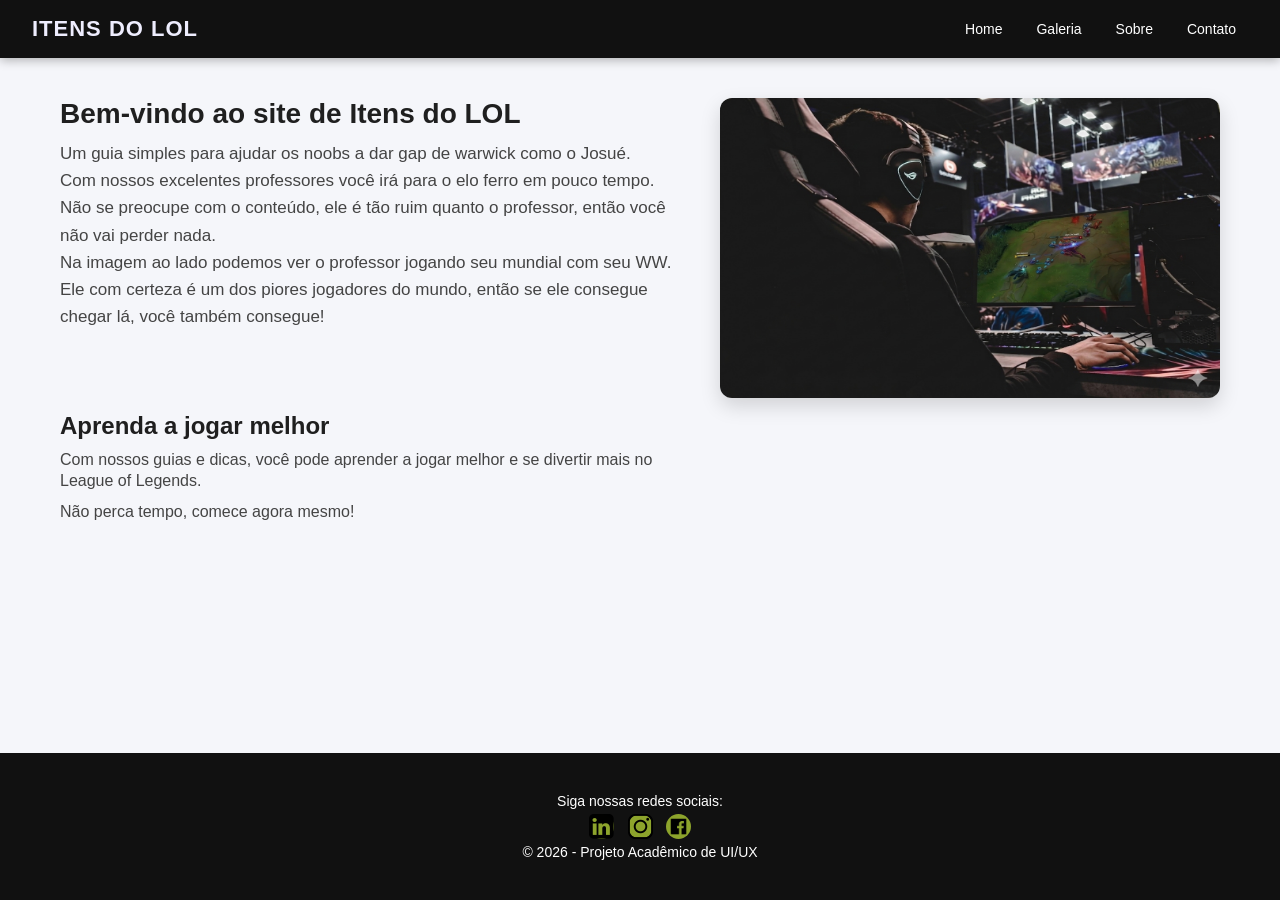
==== index.html @ 5c0b37f9 "Adição redes socias no footer das páginas" ====
<!DOCTYPE html>
<html lang="pt-br">
<head>
  <meta charset="UTF-8">
  <meta name="viewport" content="width=device-width, initial-scale=1.0">
  <title>LoL</title>
  <link rel="stylesheet" href="css/style.css">
</head>

<body>

<header>
  <div class="container-header">
    <h1 class="logo">ITENS DO LOL</h1>

    <nav>
      <ul>
        <li><a href="index.html">Home</a></li>
        <li><a href="pages/galeria.html">Galeria</a></li>
        <li><a href="pages/sobre.html">Sobre</a></li>
        <li><a href="pages/contato.html">Contato</a></li>
      </ul>
    </nav>
  </div>
</header>

<main>

<section id="home" class="card-home">
  <div class="home-conteudo">

    <div class="texto">
      <h2>Bem-vindo ao site de Itens do LOL</h2>
      <p>Um guia simples para ajudar os noobs a dar gap de warwick como o Josué.</p>
      <p>Com nossos excelentes professores você irá para o elo ferro em pouco tempo.
         Não se preocupe com o conteúdo, ele é tão ruim quanto o professor, então você não vai perder nada.
      </p>
      <p>
         Na imagem ao lado podemos ver o professor jogando seu mundial com seu WW.
         Ele com certeza é um dos piores jogadores do mundo, então se ele consegue chegar lá, você também consegue!
      </p>
    </div>

    <div class="worlds">
      <img src="assets/josuelol.png" alt="Gameplay">
    </div>

  </div>

  <div class="texto-baixo">
    <h2>Aprenda a jogar melhor</h2>
    <p>Com nossos guias e dicas, você pode aprender a jogar melhor e se divertir mais no League of Legends.</p>
    <p>Não perca tempo, comece agora mesmo!</p>
  </div>

</section>

</main>

<footer>
      <footer>
      <div class="redes-sociais">
        <p>Siga nossas redes sociais:</p>
        <a href="https://linkedin.com" target="_blank"><i class="fab fa-linkedin"><img src="/assets/link.png" alt=""></i></a>
        <a href="https://instagram.com" target="_blank"><i class="fab fa-instagram"><img src="/assets/insta.png"
              alt=""></i></a>
        <a href="https://facebook.com" target="_blank"><i class="fab fa-facebook"><img src="/assets/face.png" alt=""></i></a>
      </div>
      <p>© 2026 - Projeto Acadêmico de UI/UX</p>
    </footer>
</footer>

</body>
</html>
---- css/style.css ----
* {
  margin: 0;
  padding: 0;
  box-sizing: border-box;
  font-family: Arial, sans-serif;
}

body {
  display: flex;
  flex-direction: column;
  min-height: 100vh;
  background: #f5f6fa;
  color: #1f1f1f;
}

header {
  background: #111;
  position: sticky;
  top: 0;
  z-index: 1000;
  box-shadow: 0 2px 10px rgba(0,0,0,0.3);
}

.container-header {
  display: flex;
  justify-content: space-between;
  align-items: center;
  padding: 1rem 2rem;
}

.logo {
  color: #EEEDFE;
  font-size: 22px;
  font-weight: 600;
  letter-spacing: 1px;
}

nav ul {
  list-style: none;
  display: flex;
  gap: 10px;
}

nav a {
  color: white;
  text-decoration: none;
  padding: 6px 12px;
  border-radius: 6px;
  transition: 0.2s ease;
  font-size: 14px;
}

nav a:hover {
  background: #fff;
  color: #000;
}

main {
  flex: 1;
}

.card-home {
  padding: 40px 20px;
  max-width: 1200px;
  margin: auto;
}

.home-conteudo {
  display: flex;
  gap: 40px;
  align-items: flex-start;
  margin-bottom: 10px;
}

.texto {
  flex: 1;
  max-width: 80ch;
}

.home-conteudo h2 {
  font-size: 28px;
  margin-bottom: 10px;
}

.home-conteudo p {
  font-size: 17px;
  line-height: 1.6;
  color: #444;
}

.worlds {
  flex: 0 0 auto;
}

.worlds img {
  width: 500px;
  height: 300px;
  border-radius: 12px;
  box-shadow: 0 8px 20px rgba(0,0,0,0.15);
}

.texto-baixo {
  max-width: 600px;
}

.texto-baixo p {
  font-size: 16px;
  line-height: 1.3;
  color: #444;
  margin-top:10px;
}


.section {
  padding: 50px 20px;
  max-width: 900px;
  margin: auto;
}

.section h2 {
  font-size: 26px;
  margin-bottom: 15px;
}

.section p {
  line-height: 1.6;
  color: #444;
  margin-bottom: 10px;
}

.contato-box {
  background: #111;
  color: white;
  padding: 20px;
  border-radius: 10px;
  margin: 20px 0;
  line-height: 1.6;
}

form {
  display: flex;
  flex-direction: column;
  gap: 12px;
  margin-top: 15px;
}

input,
textarea {
  padding: 10px;
  border-radius: 6px;
  border: 1px solid #ddd;
  outline: none;
  font-size: 14px;
}

input:focus,
textarea:focus {
  border-color: #111;
}

button {
  padding: 10px;
  background: #111;
  color: white;
  border: none;
  border-radius: 6px;
  cursor: pointer;
  font-weight: bold;
  transition: 0.2s;
}

button:hover {
  background: #333;
}

footer {
  text-align: center;
  padding: 20px;
  background: #111;
  color: white;
  margin-top: auto;
  font-size: 14px;
}

.gap {
  width: 100%;
  height: 150px;
  border-radius: 10px;
  cursor: pointer;
  box-shadow: 0 8px 20px rgba(0,0,0,0.15);
}

.galeria {
  padding: 50px 20px;
  max-width: 1000px;
  margin: auto;
  text-align: center;
}

.lista-itens {
  list-style: none;
  display: grid;
  grid-template-columns: repeat(auto-fit, minmax(150px, 1fr));
  gap: 20px;
  margin-top: 20px;
}

.item {
  position: relative;
  overflow: hidden;
  border-radius: 10px;
  cursor: pointer;
}

.item img {
  width: 225px;
  height: 225px;
  display: block;
  transition: 0.3s ease;
}

.item:hover img {
  transform: scale(1.1);
}
.redes-sociais i {
  font-size: 24px;
  color: white;
  background-color: #8da42c; 
  width: 25px;
  height: 25px;
  border-radius: 50%; 
  display: inline-flex;
  align-items: center;
  justify-content: center;
  margin: 5px;
  transition: 0.3s;
}

.redes-sociais img {
  width: 25px;
  height: 25px;
}
.redes-sociais i:hover {
  filter: brightness(1.2); 
}
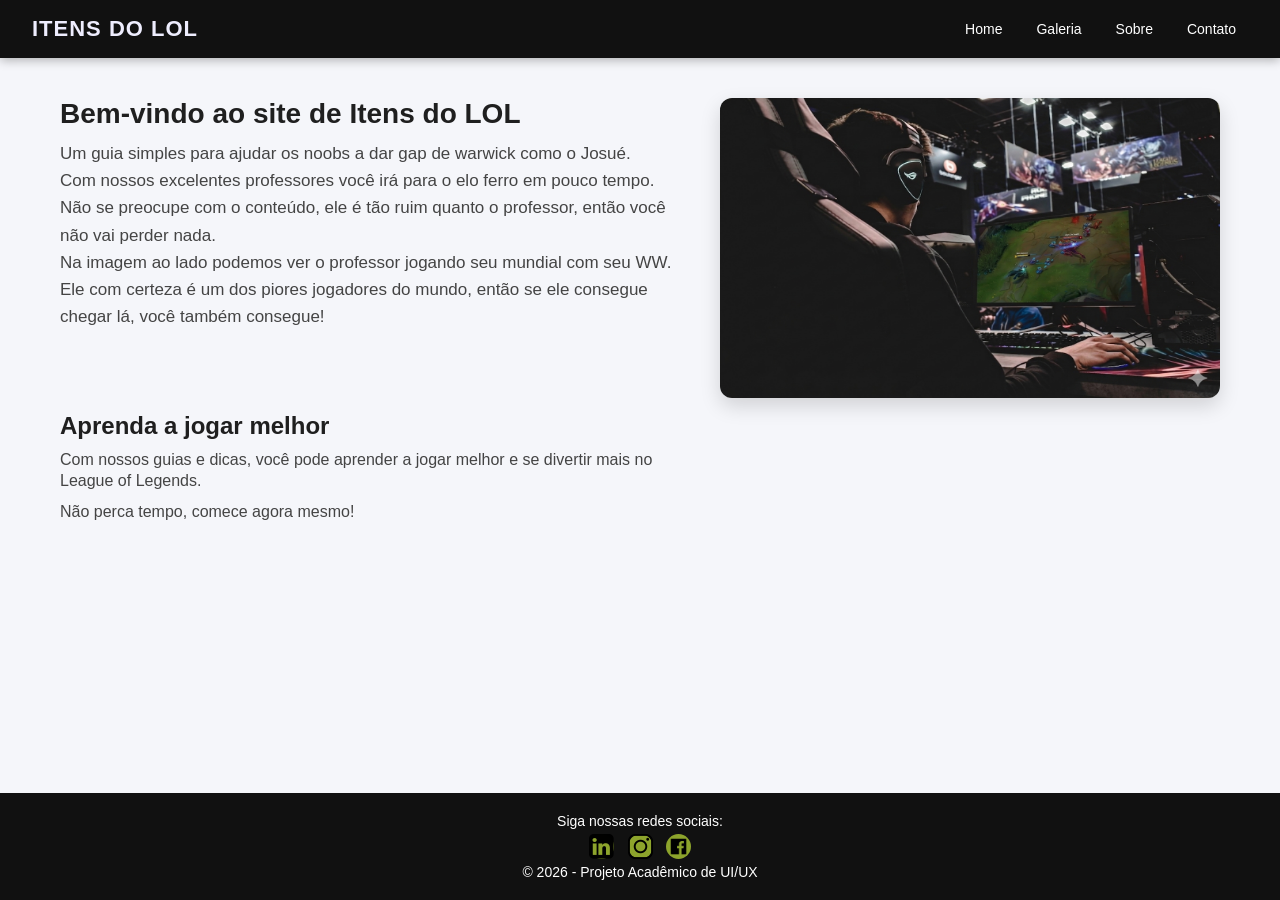
==== commit 20134d56: "fix: correção do footer e adição de imagens ao projeto adicionei links de redes sociais e imagens ao" ====
--- a/index.html
+++ b/index.html
@@ -57,7 +57,6 @@
 
 </main>
 
-<footer>
       <footer>
       <div class="redes-sociais">
         <p>Siga nossas redes sociais:</p>
@@ -68,7 +67,6 @@
       </div>
       <p>© 2026 - Projeto Acadêmico de UI/UX</p>
     </footer>
-</footer>
 
 </body>
 </html>
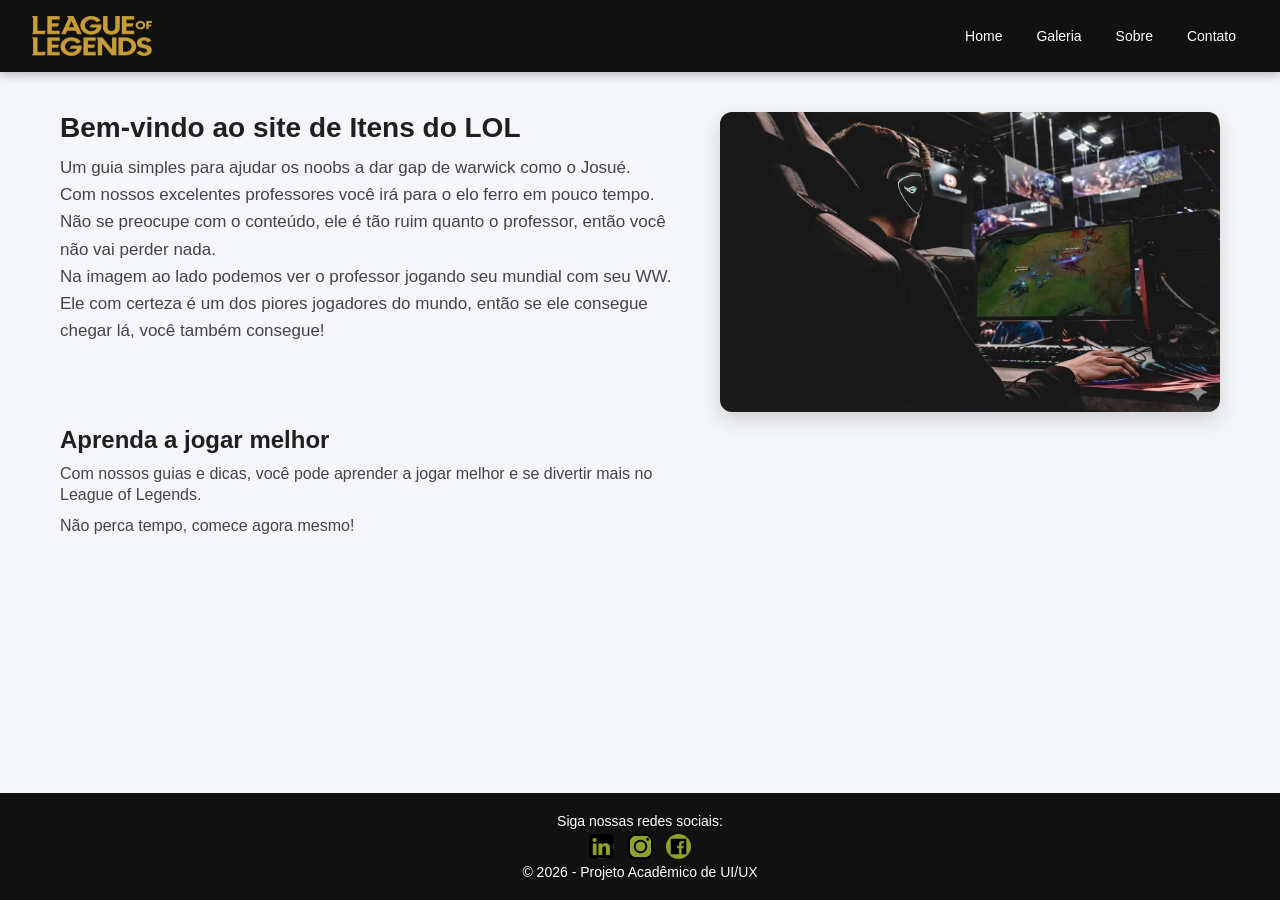
==== commit 885b18d8: "feat: colocado logo do LOL" ====
--- a/index.html
+++ b/index.html
@@ -11,8 +11,9 @@
 
 <header>
   <div class="container-header">
-    <h1 class="logo">ITENS DO LOL</h1>
 
+    <img class="logo" src="assets/logo-lol.png" alt="logo do lol">
+    
     <nav>
       <ul>
         <li><a href="index.html">Home</a></li>
@@ -60,10 +61,10 @@
       <footer>
       <div class="redes-sociais">
         <p>Siga nossas redes sociais:</p>
-        <a href="https://linkedin.com" target="_blank"><i class="fab fa-linkedin"><img src="/assets/link.png" alt=""></i></a>
-        <a href="https://instagram.com" target="_blank"><i class="fab fa-instagram"><img src="/assets/insta.png"
+        <a href="https://linkedin.com" target="_blank"><i class="fab fa-linkedin"><img src="assets/link.png" alt=""></i></a>
+        <a href="https://instagram.com" target="_blank"><i class="fab fa-instagram"><img src="assets/insta.png"
               alt=""></i></a>
-        <a href="https://facebook.com" target="_blank"><i class="fab fa-facebook"><img src="/assets/face.png" alt=""></i></a>
+        <a href="https://facebook.com" target="_blank"><i class="fab fa-facebook"><img src="assets/face.png" alt=""></i></a>
       </div>
       <p>© 2026 - Projeto Acadêmico de UI/UX</p>
     </footer>
--- a/css/style.css
+++ b/css/style.css
@@ -29,10 +29,8 @@
 }
 
 .logo {
-  color: #EEEDFE;
-  font-size: 22px;
-  font-weight: 600;
-  letter-spacing: 1px;
+  width: 120px;
+  height: 40px;
 }
 
 nav ul {
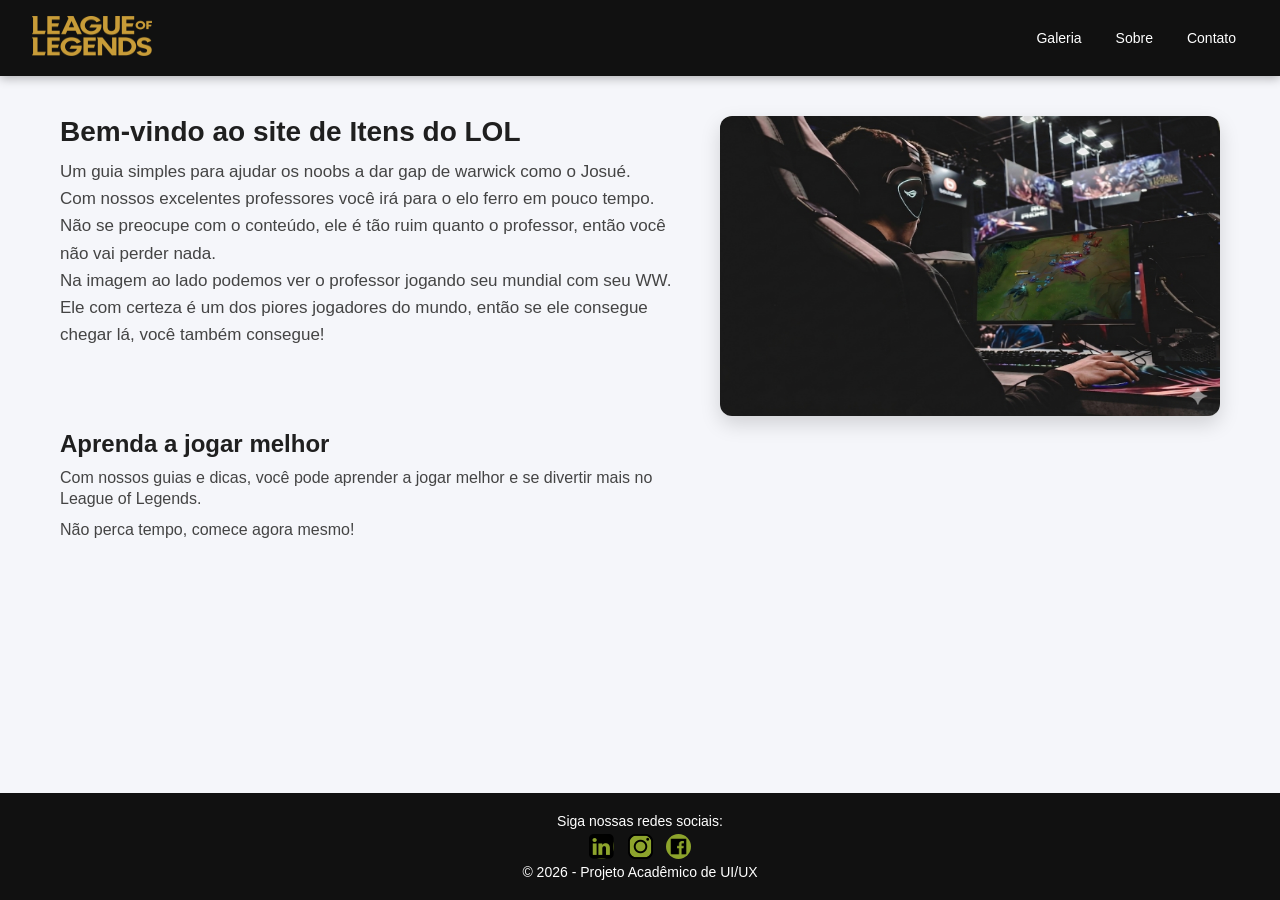
==== commit 94067d36: "feat: link nas logos para o home" ====
--- a/index.html
+++ b/index.html
@@ -12,11 +12,15 @@
 <header>
   <div class="container-header">
 
+    <a href="index.html">
+
     <img class="logo" src="assets/logo-lol.png" alt="logo do lol">
     
+    </a>
+
     <nav>
       <ul>
-        <li><a href="index.html">Home</a></li>
+
         <li><a href="pages/galeria.html">Galeria</a></li>
         <li><a href="pages/sobre.html">Sobre</a></li>
         <li><a href="pages/contato.html">Contato</a></li>
--- a/css/style.css
+++ b/css/style.css
@@ -31,7 +31,13 @@
 .logo {
   width: 120px;
   height: 40px;
-}
+  transition: transform 0.3s ease;
+}
+
+.logo:hover {
+  transform: scale(1.1);
+}
+
 
 nav ul {
   list-style: none;
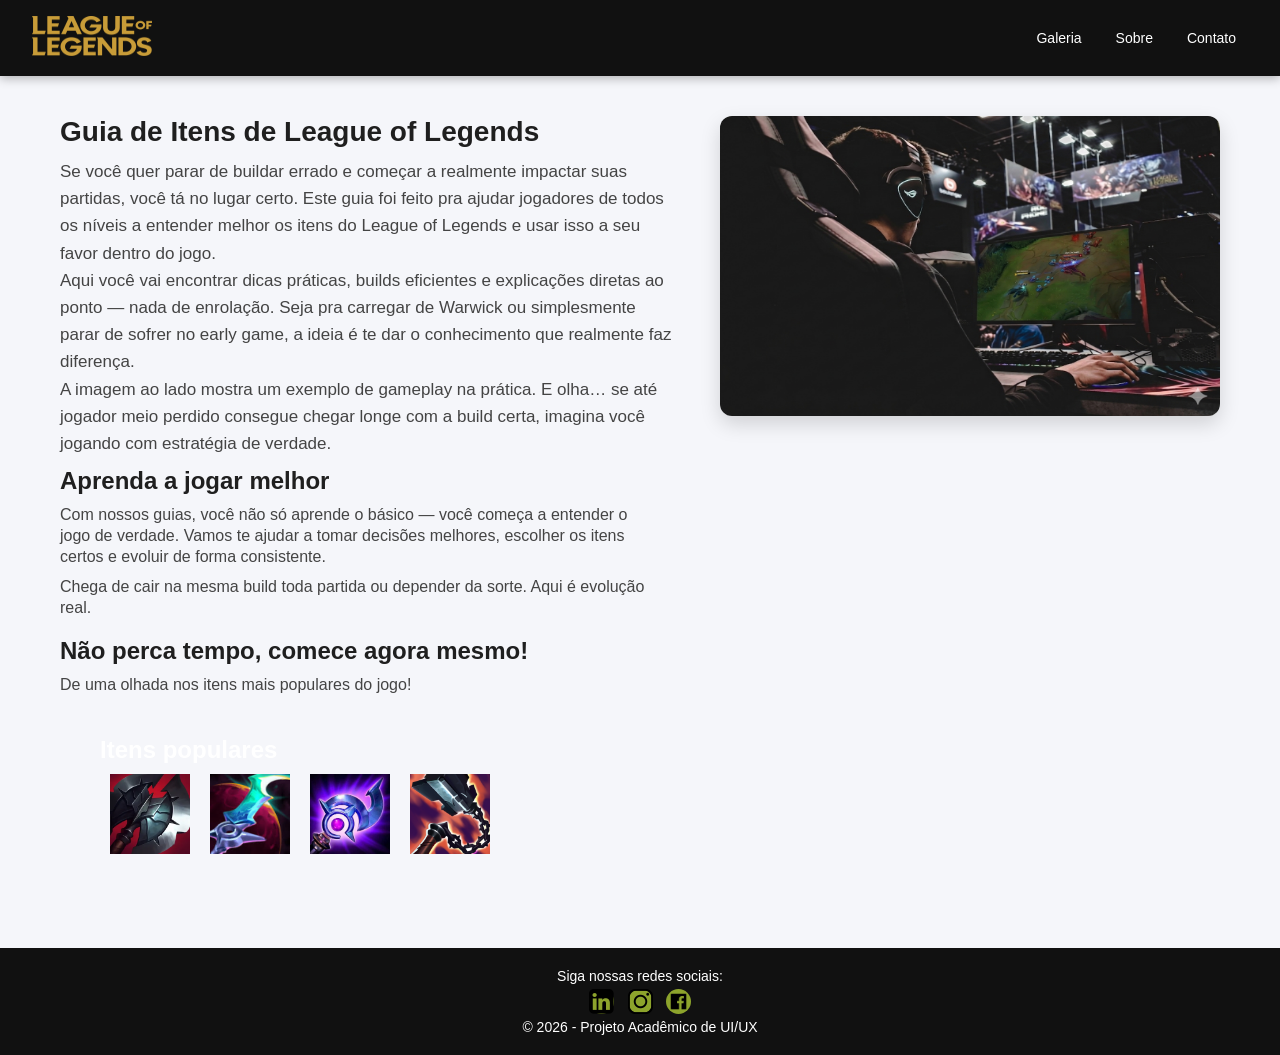
==== commit c747df19: "Feat: arrumado o texto da pagina inicial e colocado principais itens." ====
--- a/index.html
+++ b/index.html
@@ -35,14 +35,12 @@
   <div class="home-conteudo">
 
     <div class="texto">
-      <h2>Bem-vindo ao site de Itens do LOL</h2>
-      <p>Um guia simples para ajudar os noobs a dar gap de warwick como o Josué.</p>
-      <p>Com nossos excelentes professores você irá para o elo ferro em pouco tempo.
-         Não se preocupe com o conteúdo, ele é tão ruim quanto o professor, então você não vai perder nada.
+      <h2>Guia de Itens de League of Legends</h2>
+      <p>Se você quer parar de buildar errado e começar a realmente impactar suas partidas, você tá no lugar certo. Este guia foi feito pra ajudar jogadores de todos os níveis a entender melhor os itens do League of Legends e usar isso a seu favor dentro do jogo.</p>
+      <p>Aqui você vai encontrar dicas práticas, builds eficientes e explicações diretas ao ponto — nada de enrolação. Seja pra carregar de Warwick ou simplesmente parar de sofrer no early game, a ideia é te dar o conhecimento que realmente faz diferença.
       </p>
       <p>
-         Na imagem ao lado podemos ver o professor jogando seu mundial com seu WW.
-         Ele com certeza é um dos piores jogadores do mundo, então se ele consegue chegar lá, você também consegue!
+         A imagem ao lado mostra um exemplo de gameplay na prática. E olha… se até jogador meio perdido consegue chegar longe com a build certa, imagina você jogando com estratégia de verdade.
       </p>
     </div>
 
@@ -54,8 +52,30 @@
 
   <div class="texto-baixo">
     <h2>Aprenda a jogar melhor</h2>
-    <p>Com nossos guias e dicas, você pode aprender a jogar melhor e se divertir mais no League of Legends.</p>
-    <p>Não perca tempo, comece agora mesmo!</p>
+    <p>Com nossos guias, você não só aprende o básico — você começa a entender o jogo de verdade. Vamos te ajudar a tomar decisões melhores, escolher os itens certos e evoluir de forma consistente.</p>
+    <p>Chega de cair na mesma build toda partida ou depender da sorte. Aqui é evolução real.</p>
+    <br>
+    <h2>Não perca tempo, comece agora mesmo!</h2>    
+    <p>De uma olhada nos itens mais populares do jogo!</p>
+<section class="itens-scroll">
+  <h2>Itens populares</h2>
+
+  <div class="scroll-container">
+    <a href="pages/galeria.html">
+      <img src= "assets/blackcleaver.webp" alt="Black Cleaver">
+    </a>
+    <a href="pages/galeria.html">
+      <img src= "assets/eclipse.jpg" alt="Eclipse">
+    </a>
+    <a href="pages/galeria.html">
+      <img src= "assets/luden.jpeg" alt="Luden's Tempest">
+    </a>
+    <a href="pages/galeria.html">
+      <img src= "assets/hemodrenario.png" alt="Hemodrenário">
+    </a>
+  </div>
+</section>
+
   </div>
 
 </section>
--- a/css/style.css
+++ b/css/style.css
@@ -204,9 +204,10 @@
 .lista-itens {
   list-style: none;
   display: grid;
-  grid-template-columns: repeat(auto-fit, minmax(150px, 1fr));
-  gap: 20px;
-  margin-top: 20px;
+  grid-template-columns: repeat(auto-fit, minmax(260px, 1fr));
+  gap: 30px;
+  margin-top: 30px;
+  justify-items: center;
 }
 
 .item {
@@ -217,14 +218,37 @@
 }
 
 .item img {
-  width: 225px;
-  height: 225px;
-  display: block;
+  width: 100%;
+  height: 200px;
+  object-fit: cover;
+  border-radius: 10px;
   transition: 0.3s ease;
+}
+
+.item span {
+  position: absolute;
+  bottom: 0;
+  left: 0;
+  width: 100%;
+  height: 100%;
+  background: rgba(0, 0, 0, 0.681);
+  color: white;
+  font-size: 16px;
+  display: flex;
+  align-items: center;
+  justify-content: center;
+  text-align: center;
+  opacity: 0;
+  transition: 0.3s ease;
+  padding: 10px;
 }
 
 .item:hover img {
   transform: scale(1.1);
+}
+
+.item:hover span{
+  opacity: 1;
 }
 .redes-sociais i {
   font-size: 24px;
@@ -247,3 +271,119 @@
 .redes-sociais i:hover {
   filter: brightness(1.2); 
 }
+
+.card{
+  display: flex;
+  height: 300px;
+  justify-content: space-between;
+  flex-direction: column;
+  align-items: center;
+  gap: 10px;
+  background: linear-gradient(145deg, #111, #1c1c1c);
+  width: 100%;
+  max-width: 260px;
+  padding: 15px;
+  border-radius: 15px;
+  border: 1px solid #2a2a2a;
+  transition: 0.3s ease;
+}
+
+.card h1 {
+  color: #f1c40f;
+  font-size: 18px;
+  text-align: center;
+  margin-bottom: 5px;
+}
+
+.par-sobre{
+    font-size: 2.5rem;
+    color: #ffffff;
+    line-height: 1.8;
+    margin-bottom: 20px;
+    text-shadow: 2px 2px 4px rgba(0,0,0,0.7);
+    padding: 20px 30px;
+    display: flex;
+    justify-content: center;
+}
+
+.p-1{
+
+    font-size: 1.1rem;
+    color: #ffffff;
+    line-height: 1.8;
+    margin-bottom:auto;
+    border-radius: 10px;
+    padding: 20px 30px;
+    background-color: #1f1f1fb9;
+    text-align:justify;
+    margin: 20px auto;
+    display: flex;
+    justify-content: center;
+    align-items: center;
+    flex-direction: column;
+    max-width: 900px;
+    width: 100%;
+}
+
+.p-2{
+
+    font-size: 1.1rem;
+    color: #ffffff;
+    line-height: 1.8;
+    padding: 30px;
+    background-color: #1f1f1fb9;
+    border-radius: 10px;
+    text-align:justify;
+    margin: 20px auto;
+    display: flex;
+    justify-content: center;
+    align-items: center;
+    flex-direction: column;
+    max-width: 900px;
+    width: 100%;
+}
+
+.gap-sobre{
+    display: block;
+    margin: 20px auto;
+    max-width: 100%;       
+    width: 600px;         
+    height: 250px;         
+    object-fit: cover;
+    border-radius: 8px;
+    box-shadow: 0 4px 8px rgba(0,0,0,0.2);
+    padding: 10px;
+    background-color: #1f1f1f;
+}
+
+.section-sobre{
+    background-image: url(../assets//leagueoflegends-1776810405901-8320.jpg);
+    height: 100%;
+    background-size: cover;
+    background-position: center;
+
+
+}
+
+.itens-scroll {
+  padding: 40px;
+  color: white;
+}
+
+.scroll-container {
+  display: flex;
+  gap: 20px;
+  overflow-x: auto;
+  padding: 10px;
+}
+
+.scroll-container img {
+  width: 80px;
+  height: 80px;
+  flex-shrink: 0;
+  transition: transform 0.3s;
+}
+
+.scroll-container img:hover {
+  transform: scale(1.1);
+}
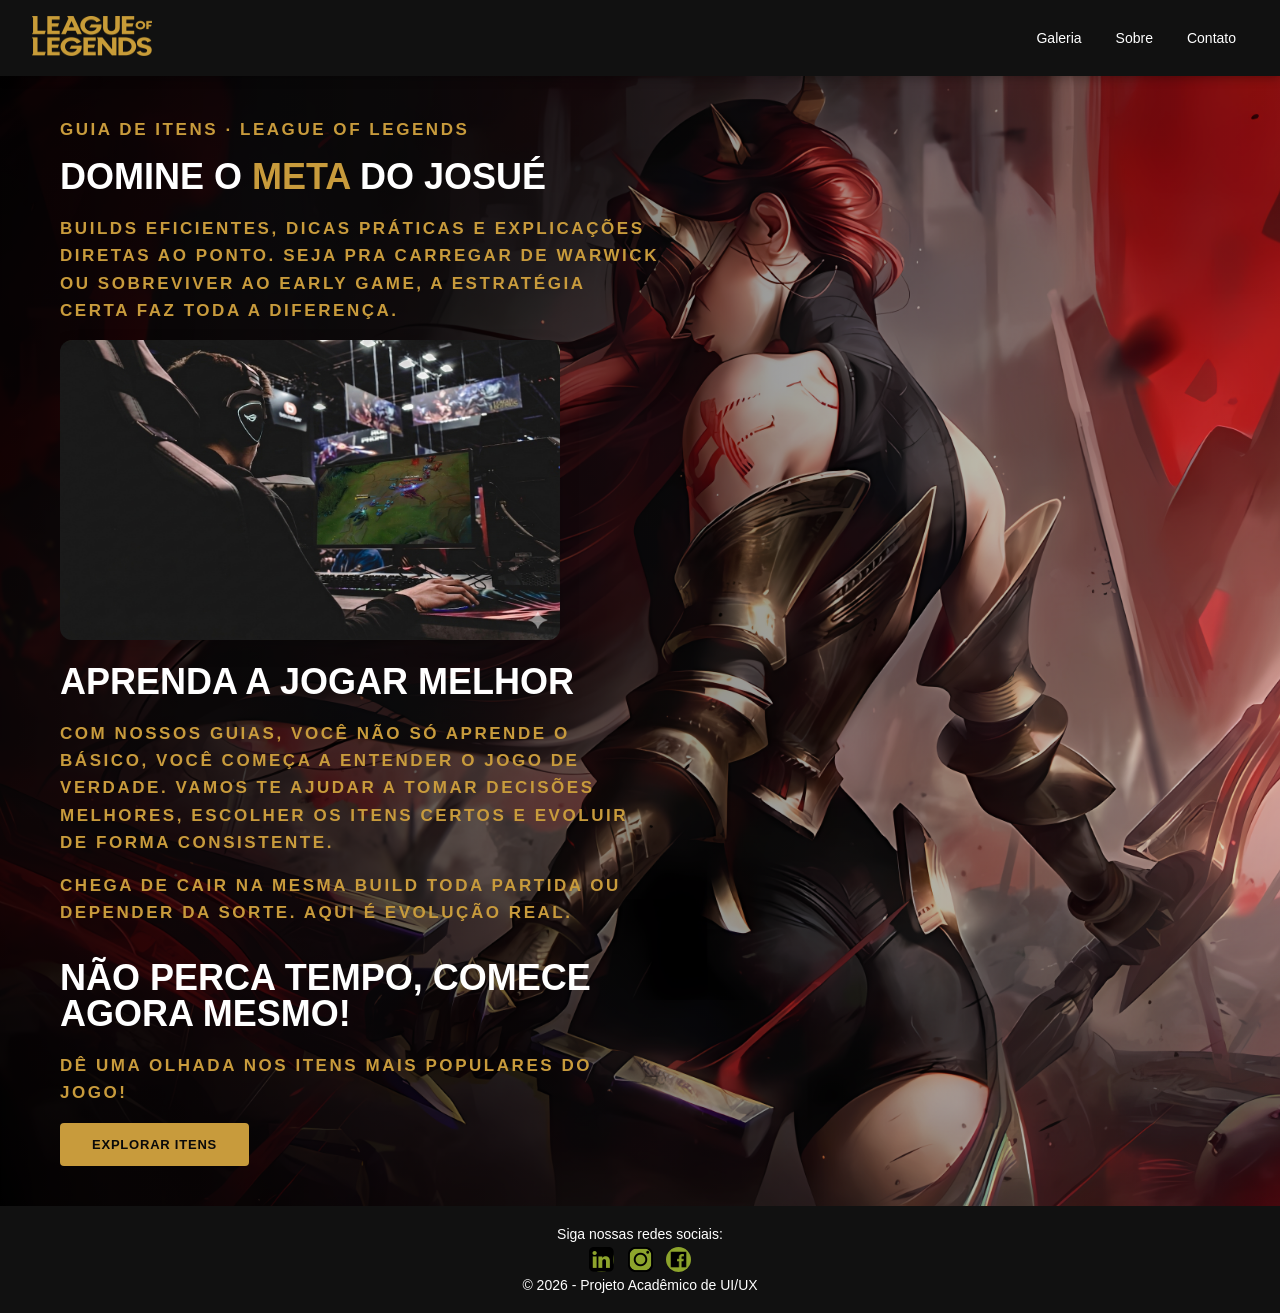
==== commit 00b44f56: "feat: adição background com imagem da Katarina e mudança da página principal Adicionei e melhorei o " ====
--- a/index.html
+++ b/index.html
@@ -1,97 +1,85 @@
-<!DOCTYPE html>
+<!doctype html>
 <html lang="pt-br">
-<head>
-  <meta charset="UTF-8">
-  <meta name="viewport" content="width=device-width, initial-scale=1.0">
-  <title>LoL</title>
-  <link rel="stylesheet" href="css/style.css">
-</head>
+  <head>
+    <meta charset="UTF-8" />
+    <meta name="viewport" content="width=device-width, initial-scale=1.0" />
+    <title>LoL</title>
+    <link rel="stylesheet" href="css/style.css" />
+  </head>
 
-<body>
+  <body>
+    <header>
+      <div class="container-header">
+        <a href="index.html">
+          <img class="logo" src="assets/logo-lol.png" alt="logo do lol" />
+        </a>
 
-<header>
-  <div class="container-header">
+        <nav>
+          <ul>
+            <li><a href="pages/galeria.html">Galeria</a></li>
+            <li><a href="pages/sobre.html">Sobre</a></li>
+            <li><a href="pages/contato.html">Contato</a></li>
+          </ul>
+        </nav>
+      </div>
+    </header>
 
-    <a href="index.html">
+    <main>
+      <section id="home" class="card-home">
+        <div class="home-conteudo">
+          <div class="texto">
+            <p>Guia de Itens · League of Legends</p>
+            <h1>DOMINE O <span>META</span> DO JOSUÉ</h1>
+            <p>
+              Builds eficientes, dicas práticas e explicações diretas ao ponto.
+              Seja pra carregar de Warwick ou sobreviver ao early game, a
+              estratégia certa faz toda a diferença.
+            </p>
+          </div>
 
-    <img class="logo" src="assets/logo-lol.png" alt="logo do lol">
-    
-    </a>
+          <div class="worlds">
+            <img src="assets/josuelol.png" alt="Gameplay" />
+          </div>
 
-    <nav>
-      <ul>
+          <div class="texto-baixo">
+            <h1>Aprenda a jogar melhor</h1>
+            <p>
+              Com nossos guias, você não só aprende o básico, você começa a
+              entender o jogo de verdade. Vamos te ajudar a tomar decisões
+              melhores, escolher os itens certos e evoluir de forma consistente.
+            </p>
+            <p>
+              Chega de cair na mesma build toda partida ou depender da sorte.
+              Aqui é evolução real.
+            </p>
+            <br />
+            <h1>Não perca tempo, comece agora mesmo!</h1>
+            <p>Dê uma olhada nos itens mais populares do jogo!</p>
 
-        <li><a href="pages/galeria.html">Galeria</a></li>
-        <li><a href="pages/sobre.html">Sobre</a></li>
-        <li><a href="pages/contato.html">Contato</a></li>
-      </ul>
-    </nav>
-  </div>
-</header>
+            <div class="itens-scroll">
+              <a href="pages/galeria.html" class="scroll-container"
+                >Explorar itens</a
+              >
+            </div>
+          </div>
+        </div>
+      </section>
+    </main>
 
-<main>
-
-<section id="home" class="card-home">
-  <div class="home-conteudo">
-
-    <div class="texto">
-      <h2>Guia de Itens de League of Legends</h2>
-      <p>Se você quer parar de buildar errado e começar a realmente impactar suas partidas, você tá no lugar certo. Este guia foi feito pra ajudar jogadores de todos os níveis a entender melhor os itens do League of Legends e usar isso a seu favor dentro do jogo.</p>
-      <p>Aqui você vai encontrar dicas práticas, builds eficientes e explicações diretas ao ponto — nada de enrolação. Seja pra carregar de Warwick ou simplesmente parar de sofrer no early game, a ideia é te dar o conhecimento que realmente faz diferença.
-      </p>
-      <p>
-         A imagem ao lado mostra um exemplo de gameplay na prática. E olha… se até jogador meio perdido consegue chegar longe com a build certa, imagina você jogando com estratégia de verdade.
-      </p>
-    </div>
-
-    <div class="worlds">
-      <img src="assets/josuelol.png" alt="Gameplay">
-    </div>
-
-  </div>
-
-  <div class="texto-baixo">
-    <h2>Aprenda a jogar melhor</h2>
-    <p>Com nossos guias, você não só aprende o básico — você começa a entender o jogo de verdade. Vamos te ajudar a tomar decisões melhores, escolher os itens certos e evoluir de forma consistente.</p>
-    <p>Chega de cair na mesma build toda partida ou depender da sorte. Aqui é evolução real.</p>
-    <br>
-    <h2>Não perca tempo, comece agora mesmo!</h2>    
-    <p>De uma olhada nos itens mais populares do jogo!</p>
-<section class="itens-scroll">
-  <h2>Itens populares</h2>
-
-  <div class="scroll-container">
-    <a href="pages/galeria.html">
-      <img src= "assets/blackcleaver.webp" alt="Black Cleaver">
-    </a>
-    <a href="pages/galeria.html">
-      <img src= "assets/eclipse.jpg" alt="Eclipse">
-    </a>
-    <a href="pages/galeria.html">
-      <img src= "assets/luden.jpeg" alt="Luden's Tempest">
-    </a>
-    <a href="pages/galeria.html">
-      <img src= "assets/hemodrenario.png" alt="Hemodrenário">
-    </a>
-  </div>
-</section>
-
-  </div>
-
-</section>
-
-</main>
-
-      <footer>
+    <footer>
       <div class="redes-sociais">
         <p>Siga nossas redes sociais:</p>
-        <a href="https://linkedin.com" target="_blank"><i class="fab fa-linkedin"><img src="assets/link.png" alt=""></i></a>
-        <a href="https://instagram.com" target="_blank"><i class="fab fa-instagram"><img src="assets/insta.png"
-              alt=""></i></a>
-        <a href="https://facebook.com" target="_blank"><i class="fab fa-facebook"><img src="assets/face.png" alt=""></i></a>
+        <a href="https://linkedin.com" target="_blank"
+          ><i class="fab fa-linkedin"><img src="assets/link.png" alt="" /></i
+        ></a>
+        <a href="https://instagram.com" target="_blank"
+          ><i class="fab fa-instagram"><img src="assets/insta.png" alt="" /></i
+        ></a>
+        <a href="https://facebook.com" target="_blank"
+          ><i class="fab fa-facebook"><img src="assets/face.png" alt="" /></i
+        ></a>
       </div>
       <p>© 2026 - Projeto Acadêmico de UI/UX</p>
     </footer>
-
-</body>
-</html>+  </body>
+</html>
--- a/css/style.css
+++ b/css/style.css
@@ -18,7 +18,7 @@
   position: sticky;
   top: 0;
   z-index: 1000;
-  box-shadow: 0 2px 10px rgba(0,0,0,0.3);
+  box-shadow: 0 2px 10px rgba(0, 0, 0, 0.3);
 }
 
 .container-header {
@@ -37,7 +37,6 @@
 .logo:hover {
   transform: scale(1.1);
 }
-
 
 nav ul {
   list-style: none;
@@ -70,50 +69,69 @@
 }
 
 .home-conteudo {
-  display: flex;
-  gap: 40px;
-  align-items: flex-start;
-  margin-bottom: 10px;
+  position: relative;
+  width: 100%;
+  min-height: 100vh;
+  overflow: hidden;
 }
 
 .texto {
   flex: 1;
-  max-width: 80ch;
-}
-
-.home-conteudo h2 {
-  font-size: 28px;
-  margin-bottom: 10px;
+  max-width: 600px;
+  color: #ffffff;
 }
 
 .home-conteudo p {
+  font-weight: 600;
+  letter-spacing: 0.15em;
+  text-transform: uppercase;
+  color: #c89b3c;
+  margin-bottom: 16px;
   font-size: 17px;
   line-height: 1.6;
-  color: #444;
+}
+
+.home-conteudo h1 {
+  font-size: 36px;
+  font-weight: 900;
+  line-height: 1;
+  color: #ffffff;
+  text-transform: uppercase;
+  margin-bottom: 20px;
+}
+
+.home-conteudo h1 span {
+  color: #c89b3c;
 }
 
 .worlds {
   flex: 0 0 auto;
+  position: relative;
+  margin-bottom: 20px;
 }
 
 .worlds img {
   width: 500px;
   height: 300px;
   border-radius: 12px;
-  box-shadow: 0 8px 20px rgba(0,0,0,0.15);
+  box-shadow: 0 8px 20px rgba(0, 0, 0, 0.15);
 }
 
 .texto-baixo {
   max-width: 600px;
+  color: #ffffff;
 }
 
 .texto-baixo p {
-  font-size: 16px;
-  line-height: 1.3;
-  color: #444;
-  margin-top:10px;
-}
-
+  font-weight: 600;
+  letter-spacing: 0.15em;
+  text-transform: uppercase;
+  margin-bottom: 16px;
+  font-size: 17px;
+  line-height: 1.6;
+  color: #c89b3c;
+  margin-top: 10px;
+}
 
 .section {
   padding: 50px 20px;
@@ -121,14 +139,15 @@
   margin: auto;
 }
 
-.section h2 {
-  font-size: 26px;
-  margin-bottom: 15px;
+.section h1 {
+  font-size: 28px;
+  color: #ffffff;
+  margin-bottom: 20px;
 }
 
 .section p {
   line-height: 1.6;
-  color: #444;
+  color: #ffffff;
   margin-bottom: 10px;
 }
 
@@ -191,7 +210,7 @@
   height: 150px;
   border-radius: 10px;
   cursor: pointer;
-  box-shadow: 0 8px 20px rgba(0,0,0,0.15);
+  box-shadow: 0 8px 20px rgba(0, 0, 0, 0.15);
 }
 
 .galeria {
@@ -247,16 +266,16 @@
   transform: scale(1.1);
 }
 
-.item:hover span{
+.item:hover span {
   opacity: 1;
 }
 .redes-sociais i {
   font-size: 24px;
   color: white;
-  background-color: #8da42c; 
+  background-color: #8da42c;
   width: 25px;
   height: 25px;
-  border-radius: 50%; 
+  border-radius: 50%;
   display: inline-flex;
   align-items: center;
   justify-content: center;
@@ -269,10 +288,10 @@
   height: 25px;
 }
 .redes-sociais i:hover {
-  filter: brightness(1.2); 
-}
-
-.card{
+  filter: brightness(1.2);
+}
+
+.card {
   display: flex;
   height: 300px;
   justify-content: space-between;
@@ -295,95 +314,114 @@
   margin-bottom: 5px;
 }
 
-.par-sobre{
-    font-size: 2.5rem;
-    color: #ffffff;
-    line-height: 1.8;
-    margin-bottom: 20px;
-    text-shadow: 2px 2px 4px rgba(0,0,0,0.7);
-    padding: 20px 30px;
-    display: flex;
-    justify-content: center;
-}
-
-.p-1{
-
-    font-size: 1.1rem;
-    color: #ffffff;
-    line-height: 1.8;
-    margin-bottom:auto;
-    border-radius: 10px;
-    padding: 20px 30px;
-    background-color: #1f1f1fb9;
-    text-align:justify;
-    margin: 20px auto;
-    display: flex;
-    justify-content: center;
-    align-items: center;
-    flex-direction: column;
-    max-width: 900px;
-    width: 100%;
-}
-
-.p-2{
-
-    font-size: 1.1rem;
-    color: #ffffff;
-    line-height: 1.8;
-    padding: 30px;
-    background-color: #1f1f1fb9;
-    border-radius: 10px;
-    text-align:justify;
-    margin: 20px auto;
-    display: flex;
-    justify-content: center;
-    align-items: center;
-    flex-direction: column;
-    max-width: 900px;
-    width: 100%;
-}
-
-.gap-sobre{
-    display: block;
-    margin: 20px auto;
-    max-width: 100%;       
-    width: 600px;         
-    height: 250px;         
-    object-fit: cover;
-    border-radius: 8px;
-    box-shadow: 0 4px 8px rgba(0,0,0,0.2);
-    padding: 10px;
-    background-color: #1f1f1f;
-}
-
-.section-sobre{
-    background-image: url(../assets//leagueoflegends-1776810405901-8320.jpg);
-    height: 100%;
-    background-size: cover;
-    background-position: center;
-
-
-}
-
-.itens-scroll {
-  padding: 40px;
-  color: white;
+.par-sobre {
+  font-size: 2.5rem;
+  color: #ffffff;
+  line-height: 1.8;
+  margin-bottom: 20px;
+  text-shadow: 2px 2px 4px rgba(0, 0, 0, 0.7);
+  padding: 20px 30px;
+  display: flex;
+  justify-content: center;
+}
+
+.p-1 {
+  font-size: 1.1rem;
+  color: #ffffff;
+  line-height: 1.8;
+  margin-bottom: auto;
+  border-radius: 10px;
+  padding: 20px 30px;
+  background-color: #1f1f1fb9;
+  text-align: justify;
+  margin: 20px auto;
+  display: flex;
+  justify-content: center;
+  align-items: center;
+  flex-direction: column;
+  max-width: 900px;
+  width: 100%;
+}
+
+.p-2 {
+  font-size: 1.1rem;
+  color: #ffffff;
+  line-height: 1.8;
+  padding: 30px;
+  background-color: #1f1f1fb9;
+  border-radius: 10px;
+  text-align: justify;
+  margin: 20px auto;
+  display: flex;
+  justify-content: center;
+  align-items: center;
+  flex-direction: column;
+  max-width: 900px;
+  width: 100%;
+}
+
+.gap-sobre {
+  display: block;
+  margin: 20px auto;
+  max-width: 100%;
+  width: 600px;
+  height: 250px;
+  object-fit: cover;
+  border-radius: 8px;
+  box-shadow: 0 4px 8px rgba(0, 0, 0, 0.2);
+  padding: 10px;
+  background-color: #1f1f1f;
 }
 
 .scroll-container {
-  display: flex;
-  gap: 20px;
-  overflow-x: auto;
-  padding: 10px;
-}
-
-.scroll-container img {
-  width: 80px;
-  height: 80px;
-  flex-shrink: 0;
-  transition: transform 0.3s;
-}
-
-.scroll-container img:hover {
+  display: inline-block;
+  background: #c89b3c;
+  color: #0a0a0a;
+  font-size: 13px;
+  font-weight: 700;
+  letter-spacing: 0.06em;
+  text-transform: uppercase;
+  padding: 14px 32px;
+  border-radius: 4px;
+  text-decoration: none;
+  transition: filter 0.2s;
+}
+
+.scroll-container:hover {
   transform: scale(1.1);
-}
+  filter: brightness(1.15);
+}
+
+main {
+  position: relative;
+  min-height: 100vh;
+  overflow: hidden;
+}
+
+main::before {
+  content: "";
+  position: absolute;
+  inset: 0;
+  background-image: url("../assets/katarina_league_of_legends_chosen_of_the_wolf_4k_by_k1ng011011_djii9ej.png");
+  background-size: cover;
+  background-position: center top;
+  z-index: 0;
+}
+
+main::after {
+  content: "";
+  position: absolute;
+  inset: 0;
+  background: linear-gradient(
+    to right,
+    rgba(0, 0, 0, 0.85) 0%,
+    rgba(0, 0, 0, 0.45) 50%,
+    rgba(0, 0, 0, 0.1) 100%
+  );
+  z-index: 1;
+}
+
+main > * {
+  position: relative;
+  z-index: 2;
+}
